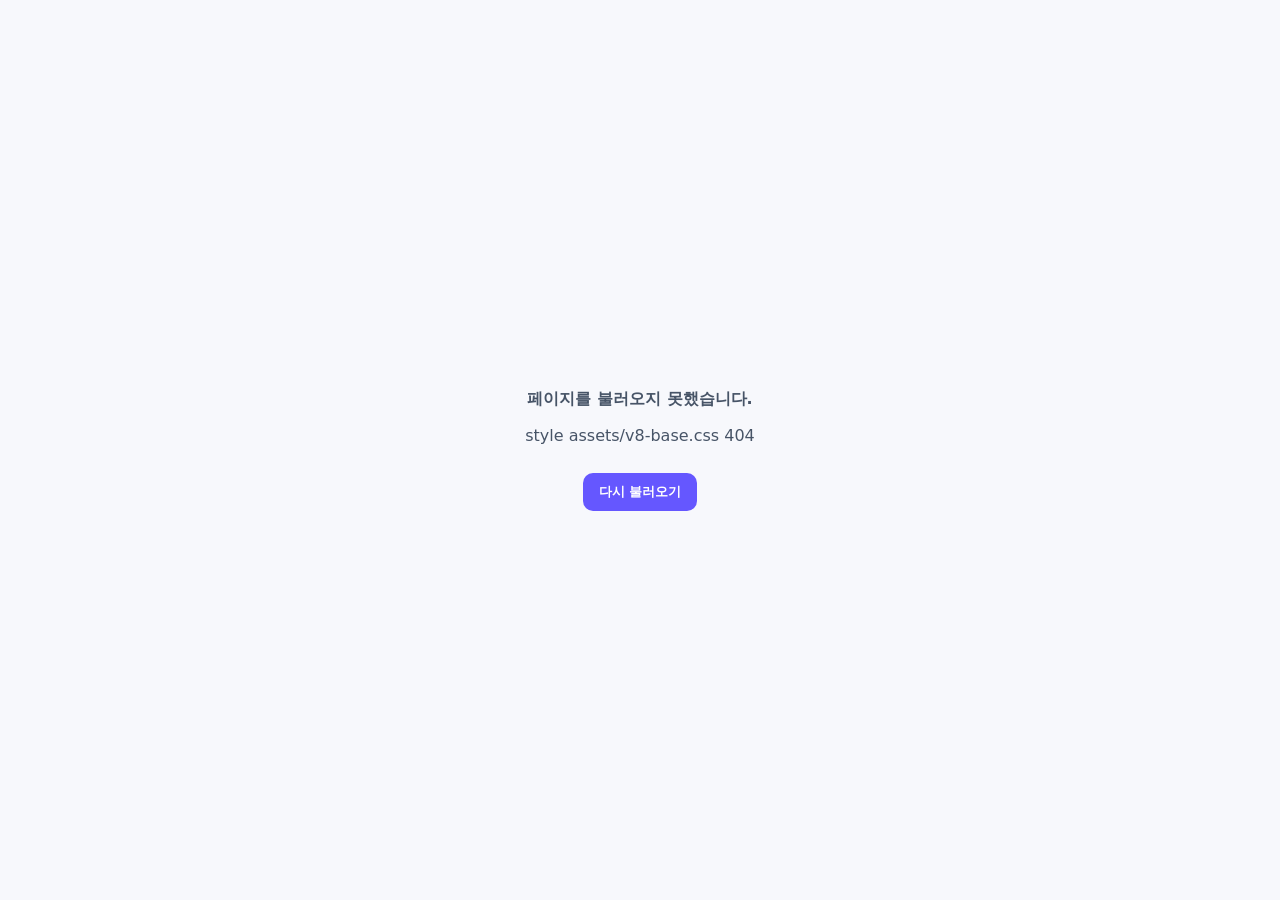
==== index.html @ 42028f29 "chore: bust main-page bootstrap cache for brand refresh" ====
<!doctype html>
<html lang="ko">
<head>
  <meta charset="utf-8">
  <meta name="viewport" content="width=device-width,initial-scale=1,viewport-fit=cover">
  <title>맞팔체커</title>
  <meta name="description" content="로그인 없이 Instagram 데이터 ZIP으로 맞팔을 안전하게 확인하는 브라우저 로컬 분석 도구">
  <meta name="theme-color" content="#6557ff">
  <style>
    html,body{margin:0;min-height:100%;background:#f7f8fc;font-family:system-ui,-apple-system,"Segoe UI",sans-serif}
    #boot{min-height:100vh;display:grid;place-items:center;color:#475467}
    .box{padding:24px;text-align:center}
    .spin{width:38px;height:38px;margin:0 auto 14px;border:4px solid #e5e7ff;border-top-color:#6557ff;border-radius:50%;animation:s .8s linear infinite}
    @keyframes s{to{transform:rotate(360deg)}}
  </style>
</head>
<body>
  <div id="boot">
    <div class="box">
      <div class="spin"></div>
      <strong>맞팔체커를 준비하고 있습니다</strong>
      <p>브라우저에서 안전하게 불러오는 중입니다.</p>
    </div>
  </div>
  <script>
    (async()=>{
      try{
        const payloadFiles=['v9/part1.txt','v9/part2.txt','v9/part3.txt'];
        /*
         * Only the immutable base theme is injected during restoration.
         * business-info.js then bootstraps the feature/theme chain and loads
         * the single final responsive layer after every themed stylesheet.
         */
        const cssFiles=['assets/v8-base.css','assets/v8-responsive.css'];
        const [parts,styles]=await Promise.all([
          Promise.all(payloadFiles.map(async file=>{
            const response=await fetch(new URL(file,location.origin+'/'),{cache:'no-store'});
            if(!response.ok) throw new Error(`payload ${file} ${response.status}`);
            return response.text();
          })),
          Promise.all(cssFiles.map(async file=>{
            const response=await fetch(new URL(file,location.origin+'/'),{cache:'no-store'});
            if(!response.ok) throw new Error(`style ${file} ${response.status}`);
            return response.text();
          }))
        ]);

        const encoded=parts.join('');
        const raw=atob(encoded);
        const bytes=new Uint8Array(raw.length);
        for(let index=0;index<raw.length;index++) bytes[index]=raw.charCodeAt(index);

        let html=await new Response(
          new Blob([bytes]).stream().pipeThrough(new DecompressionStream('gzip'))
        ).text();

        html=html
          .replaceAll('https://kyungminkim11.github.io/matchal-checker/','/')
          .replaceAll('https://kyungminkim11.github.io/unfollow/','/')
          .replaceAll('/matchal-checker/','/')
          .replaceAll('/unfollow/','/');

        html=html.replace(
          /<head([^>]*)>/i,
          '<head$1><base href="/"><script async src="https://code.iconify.design/3/3.1.1/iconify.min.js"><\/script>'
        );

        const baseStyles=`<style id="unfollow-base-domain-styles">${styles.join('\n')}</style>`;
        if(/<\/head>/i.test(html)) html=html.replace(/<\/head>/i,baseStyles+'</head>');
        else html=baseStyles+html;

        const bootstrap='<script src="/assets/business-info.js?v=14.2"><\/script>';
        if(/<\/body>/i.test(html)) html=html.replace(/<\/body>/i,bootstrap+'</body>');
        else html+=bootstrap;

        document.open();
        document.write(html);
        document.close();
      }catch(error){
        console.error(error);
        document.getElementById('boot').innerHTML=`<div class="box"><strong>페이지를 불러오지 못했습니다.</strong><p>${String(error.message||error)}</p><button onclick="location.reload()" style="margin-top:12px;padding:10px 16px;border:0;border-radius:10px;background:#6557ff;color:#fff;font-weight:700">다시 불러오기</button></div>`;
      }
    })();
  </script>
</body>
</html>
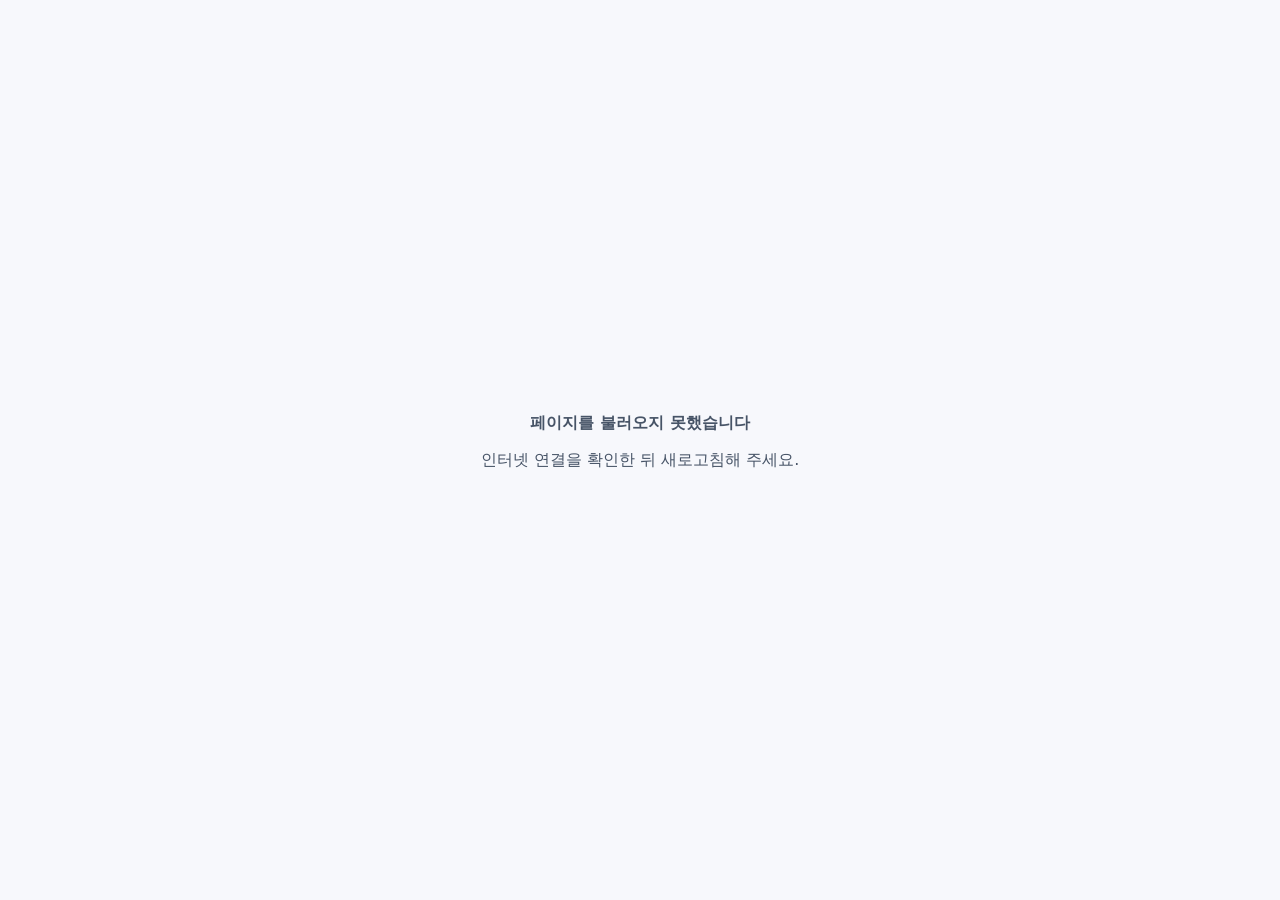
==== commit 01c32de5: "feat: bootstrap relationship scan v23" ====
--- a/index.html
+++ b/index.html
@@ -4,7 +4,7 @@
   <meta charset="utf-8">
   <meta name="viewport" content="width=device-width,initial-scale=1,viewport-fit=cover">
   <title>맞팔체커</title>
-  <meta name="description" content="로그인 없이 Instagram 데이터 ZIP으로 맞팔을 안전하게 확인하는 브라우저 로컬 분석 도구">
+  <meta name="description" content="Instagram 공식 데이터 ZIP 또는 Chrome Companion 웹 스캔으로 팔로워·팔로잉·맞팔 아닌 명단을 확인하는 브라우저 로컬 도구">
   <meta name="theme-color" content="#6557ff">
   <style>
     html,body{margin:0;min-height:100%;background:#f7f8fc;font-family:system-ui,-apple-system,"Segoe UI",sans-serif}
@@ -69,7 +69,7 @@
         if(/<\/head>/i.test(html)) html=html.replace(/<\/head>/i,baseStyles+'</head>');
         else html=baseStyles+html;
 
-        const bootstrap='<script src="/assets/business-info.js?v=14.2"><\/script>';
+        const bootstrap='<script src="/assets/business-info.js?v=14.7"><\/script>';
         if(/<\/body>/i.test(html)) html=html.replace(/<\/body>/i,bootstrap+'</body>');
         else html+=bootstrap;
 
@@ -78,7 +78,8 @@
         document.close();
       }catch(error){
         console.error(error);
-        document.getElementById('boot').innerHTML=`<div class="box"><strong>페이지를 불러오지 못했습니다.</strong><p>${String(error.message||error)}</p><button onclick="location.reload()" style="margin-top:12px;padding:10px 16px;border:0;border-radius:10px;background:#6557ff;color:#fff;font-weight:700">다시 불러오기</button></div>`;
+        const boot=document.getElementById('boot');
+        if(boot) boot.innerHTML='<div class="box"><strong>페이지를 불러오지 못했습니다</strong><p>인터넷 연결을 확인한 뒤 새로고침해 주세요.</p></div>';
       }
     })();
   </script>
